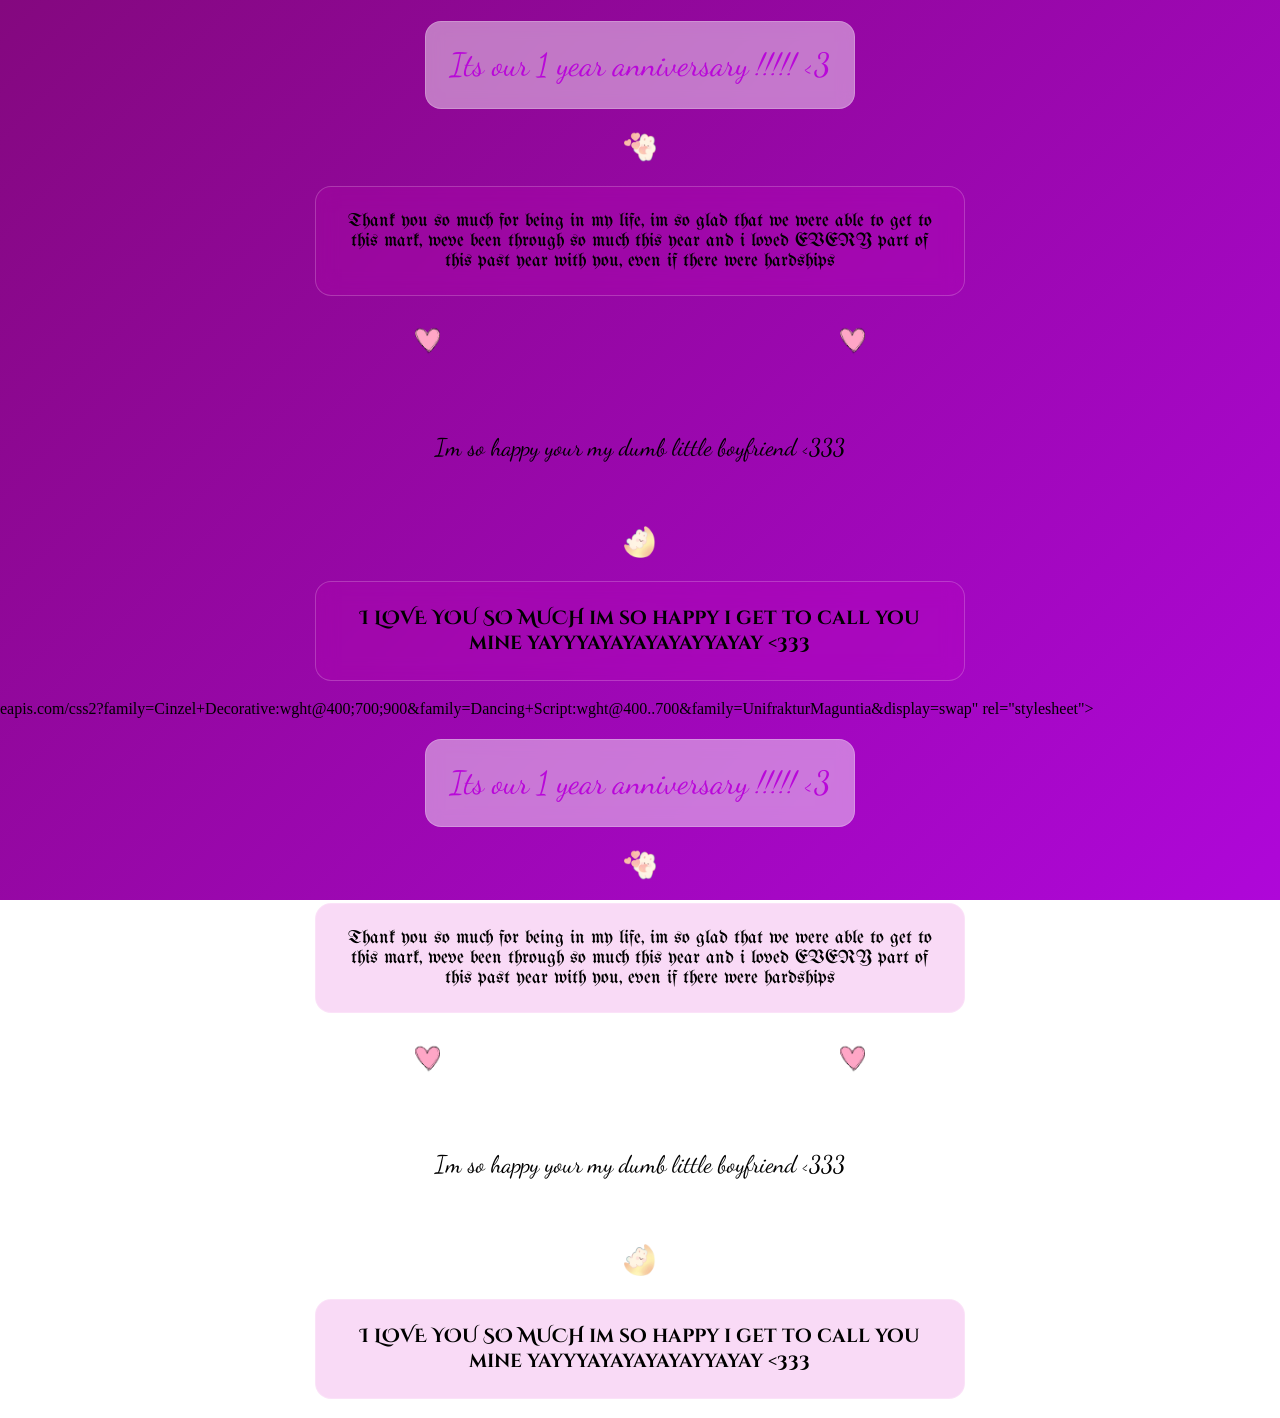
==== index.html @ 61ae5067 "what" ====
<!DOCTYPE html>
<html lang="en">
<head>
    <meta charset="UTF-8">
    <meta name="viewport" content="width=device-width, initial-scale=1.0">
    <title>1 year!</title>
    <link rel="stylesheet" href="style.css">
  <link rel="preconnect" href="https://fonts.googleapis.com">
<link rel="preconnect" href="https://fonts.gstatic.com" crossorigin>
<link href="https://fonts.googl<!DOCTYPE html>
<html lang="en">
<head>
    <meta charset="UTF-8">
    <meta name="viewport" content="width=device-width, initial-scale=1.0">
    <title>1 year!</title>
    <link rel="stylesheet" href="style.css">
  <link rel="preconnect" href="https://fonts.googleapis.com">
<link rel="preconnect" href="https://fonts.gstatic.com" crossorigin>
<link href="https://fonts.googleapis.com/css2?family=Cinzel+Decorative:wght@400;700;900&family=Dancing+Script:wght@400..700&family=UnifrakturMaguntia&display=swap" rel="stylesheet">
</head>


<body>
    <div class = center-container>
    <h1 class="title-text glass-card"> Its our 1 year anniversary  !!!!! <3 </h1>


<div>
    <img src="cutebnuy.png" width="32px">
    <h3 class="title-3 small-text">Thank you so much for being in my life, im so glad that we were able to get to this mark, weve been through so much this year and i loved EVERY part of this past year with you, even if there were hardships</h3>
</div>



<div class="heart-float-zone">
    <img src="heart.png" class="floating-heart-img image-left" alt="heart">
    <img src="heart.png" class="floating-heart-img image-right" alt="heart">
</div>

<div>
    <h2 class="title-text"> Im so happy your my dumb little boyfriend <333</h2>
    <img src="bnuy.png" width="32px">
</div>
<div>
    <h3 class="title-2-bold small-text">I LOVE YOU SO MUCH im so happy i get to call you mine yayyyayayayayayyayay <333</h3>
</div>
</div>
    </body>
</html>eapis.com/css2?family=Cinzel+Decorative:wght@400;700;900&family=Dancing+Script:wght@400..700&family=UnifrakturMaguntia&display=swap" rel="stylesheet">
</head>


<body>
    <div class = center-container>
    <h1 class="title-text glass-card"> Its our 1 year anniversary  !!!!! <3 </h1>


<div>
    <img src="cutebnuy.png" width="32px">
    <h3 class="title-3 small-text">Thank you so much for being in my life, im so glad that we were able to get to this mark, weve been through so much this year and i loved EVERY part of this past year with you, even if there were hardships</h3>
</div>



<div class="heart-float-zone">
    <img src="heart.png" class="floating-heart-img image-left" alt="heart">
    <img src="heart.png" class="floating-heart-img image-right" alt="heart">
</div>

<div>
    <h2 class="title-text"> Im so happy your my dumb little boyfriend <333</h2>
    <img src="bnuy.png" width="32px">
</div>
<div>
    <h3 class="title-2-bold small-text">I LOVE YOU SO MUCH im so happy i get to call you mine yayyyayayayayayyayay <333</h3>
</div>
</div>
    </body>
</html>
---- style.css ----
body {
    background: linear-gradient(135deg, #84087f, #af07d9);
    background-attachment: fixed; /* Keeps the gradient pinned smoothly to the screen */
    background-repeat: no-repeat;  /* Prevents it from copying itself */
    min-height: 100vh;
    margin: 0;
}

h1 {
    color: rgb(185, 7, 217)
}


.title-text {
    /* display: flex; */
  font-family: "Dancing Script", cursive;
  font-optical-sizing: auto;
  font-weight: 400;
  font-style: normal;
  text-align: center;
  /* justify-content: center; */
  padding: 45px;
}
.title-2-regular {
  font-family: "Cinzel Decorative", serif;
  font-weight: 400;
  font-style: normal;
  text-align: center;
  /* justify-content: center; */
  padding: 45px;
}

.title-2-bold {
  font-family: "Cinzel Decorative", serif;
  font-weight: 700;
  font-style: normal;
}

.title-2-black {
  font-family: "Cinzel Decorative", serif;
  font-weight: 900;
  font-style: normal;
}

.title-3 {
  font-family: "UnifrakturMaguntia", cursive;
  font-weight: 400;
  font-style: normal;
}

.glass-card {
    background: rgba(255, 255, 255, 0.45);
    backdrop-filter: blur(8px);
    -webkit-backdrop-filter: blur(8px);
    border: 1px solid rgba(255, 255, 255, 0.2);
    border-radius: 16px;
    padding: 24px;
    width: fit-content;
}

.small-text {
    background: rgba(212, 10, 195, 0.15);
    backdrop-filter: blur(10px);
    -webkit-backdrop-filter: blur(10px);
    border: 1px solid rgba(255, 255, 255, 0.2);
    border-radius: 16px;
    padding: 24px;
    width: 600px;
}

.lift-on-hover {
    transition: transform 0.3s ease, box-shadow 0.3s ease;
}

.lift-on-hover:hover {
    transform: translateY(-8px);
    box-shadow: 0 12px 20px rgba(0, 0, 0, 0.15);
}

.center-container {
    display: flex;
    flex-direction: column;
    align-items: center;
    justify-content: center;
    text-align: center;
}

.glowing-moon {
    width: 80px;
    height: 80px;
    border-radius: 50%;
    /* This creates the crescent shape using a shadow */
    box-shadow: 18px 18px 0 0 #fefae0; 
    /* This adds a magical night-sky glow */
    filter: drop-shadow(0 0 15px rgba(254, 250, 224, 0.6));
    margin: 20px;
}

/* Creates a container that spans the width of your layout */
.heart-float-zone {
    display: flex;
    justify-content: space-between; /* Pushes one heart left, one heart right */
    width: 100%;
    max-width: 450px;               /* Matches the general width of your mobile screen layout */
    margin: 10px auto;              /* Adds vertical space between your text blocks */
    pointer-events: none;           /* Ensures it doesn't interfere with clicking or scrolling */
}

/* Base styles for your floating images */
.floating-heart-img {
    width: 25px;                    /* Adjust the size of your heart images here */
    height: auto;
    display: block;
}

/* Animates the left image */
.image-left {
    animation: independentFloatLeft 3.5s ease-in-out infinite alternate;
}

/* Animates the right image */
.image-right {
    animation: independentFloatRight 3s ease-in-out infinite alternate;
    animation-delay: 0.6s;          /* Out of sync for a cuter rhythm */
}

/* Up and down animation tracks */
@keyframes independentFloatLeft {
    0% { transform: translateY(5px) rotate(-3deg); }
    100% { transform: translateY(-10px) rotate(5deg); }
}

@keyframes independentFloatRight {
    0% { transform: translateY(-5px) rotate(3deg); }
    100% { transform: translateY(10px) rotate(-5deg); }
}
---- style.css ----
body {
    background: linear-gradient(135deg, #84087f, #af07d9);
    background-attachment: fixed; /* Keeps the gradient pinned smoothly to the screen */
    background-repeat: no-repeat;  /* Prevents it from copying itself */
    min-height: 100vh;
    margin: 0;
}

h1 {
    color: rgb(185, 7, 217)
}


.title-text {
    /* display: flex; */
  font-family: "Dancing Script", cursive;
  font-optical-sizing: auto;
  font-weight: 400;
  font-style: normal;
  text-align: center;
  /* justify-content: center; */
  padding: 45px;
}
.title-2-regular {
  font-family: "Cinzel Decorative", serif;
  font-weight: 400;
  font-style: normal;
  text-align: center;
  /* justify-content: center; */
  padding: 45px;
}

.title-2-bold {
  font-family: "Cinzel Decorative", serif;
  font-weight: 700;
  font-style: normal;
}

.title-2-black {
  font-family: "Cinzel Decorative", serif;
  font-weight: 900;
  font-style: normal;
}

.title-3 {
  font-family: "UnifrakturMaguntia", cursive;
  font-weight: 400;
  font-style: normal;
}

.glass-card {
    background: rgba(255, 255, 255, 0.45);
    backdrop-filter: blur(8px);
    -webkit-backdrop-filter: blur(8px);
    border: 1px solid rgba(255, 255, 255, 0.2);
    border-radius: 16px;
    padding: 24px;
    width: fit-content;
}

.small-text {
    background: rgba(212, 10, 195, 0.15);
    backdrop-filter: blur(10px);
    -webkit-backdrop-filter: blur(10px);
    border: 1px solid rgba(255, 255, 255, 0.2);
    border-radius: 16px;
    padding: 24px;
    width: 600px;
}

.lift-on-hover {
    transition: transform 0.3s ease, box-shadow 0.3s ease;
}

.lift-on-hover:hover {
    transform: translateY(-8px);
    box-shadow: 0 12px 20px rgba(0, 0, 0, 0.15);
}

.center-container {
    display: flex;
    flex-direction: column;
    align-items: center;
    justify-content: center;
    text-align: center;
}

.glowing-moon {
    width: 80px;
    height: 80px;
    border-radius: 50%;
    /* This creates the crescent shape using a shadow */
    box-shadow: 18px 18px 0 0 #fefae0; 
    /* This adds a magical night-sky glow */
    filter: drop-shadow(0 0 15px rgba(254, 250, 224, 0.6));
    margin: 20px;
}

/* Creates a container that spans the width of your layout */
.heart-float-zone {
    display: flex;
    justify-content: space-between; /* Pushes one heart left, one heart right */
    width: 100%;
    max-width: 450px;               /* Matches the general width of your mobile screen layout */
    margin: 10px auto;              /* Adds vertical space between your text blocks */
    pointer-events: none;           /* Ensures it doesn't interfere with clicking or scrolling */
}

/* Base styles for your floating images */
.floating-heart-img {
    width: 25px;                    /* Adjust the size of your heart images here */
    height: auto;
    display: block;
}

/* Animates the left image */
.image-left {
    animation: independentFloatLeft 3.5s ease-in-out infinite alternate;
}

/* Animates the right image */
.image-right {
    animation: independentFloatRight 3s ease-in-out infinite alternate;
    animation-delay: 0.6s;          /* Out of sync for a cuter rhythm */
}

/* Up and down animation tracks */
@keyframes independentFloatLeft {
    0% { transform: translateY(5px) rotate(-3deg); }
    100% { transform: translateY(-10px) rotate(5deg); }
}

@keyframes independentFloatRight {
    0% { transform: translateY(-5px) rotate(3deg); }
    100% { transform: translateY(10px) rotate(-5deg); }
}
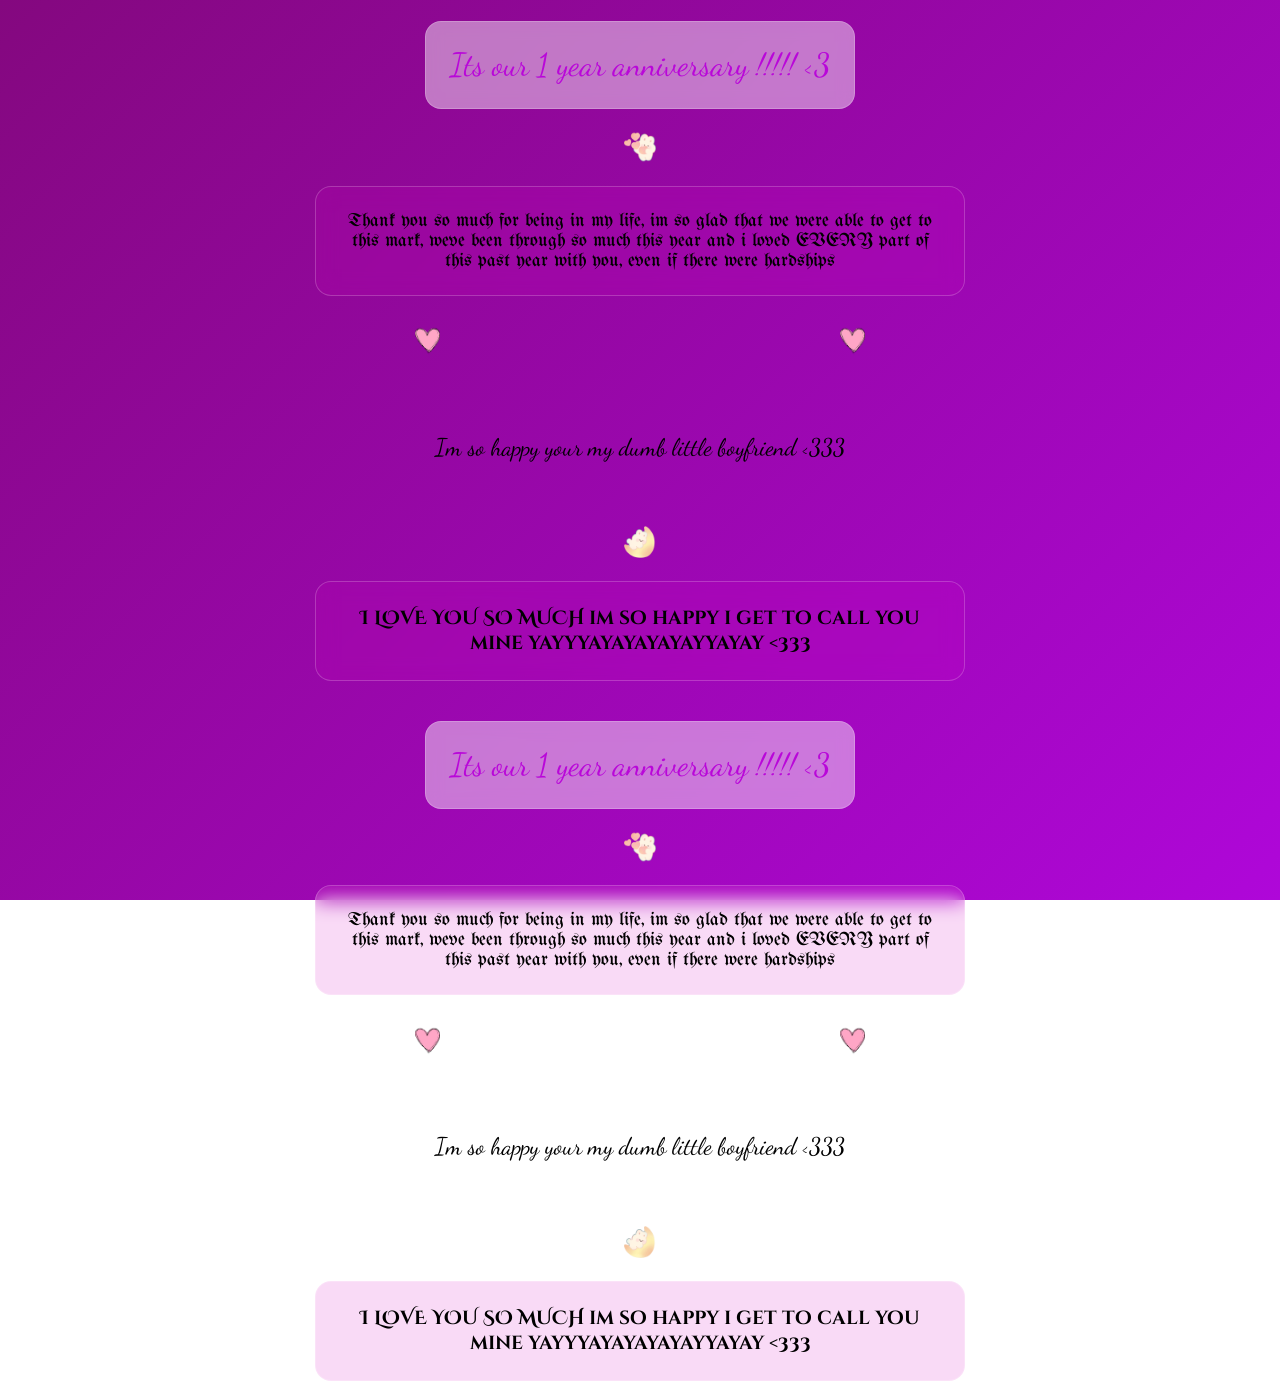
==== commit cdaa1714: "fix" ====
--- a/index.html
+++ b/index.html
@@ -46,7 +46,7 @@
 </div>
 </div>
     </body>
-</html>eapis.com/css2?family=Cinzel+Decorative:wght@400;700;900&family=Dancing+Script:wght@400..700&family=UnifrakturMaguntia&display=swap" rel="stylesheet">
+</html>
 </head>
 
 
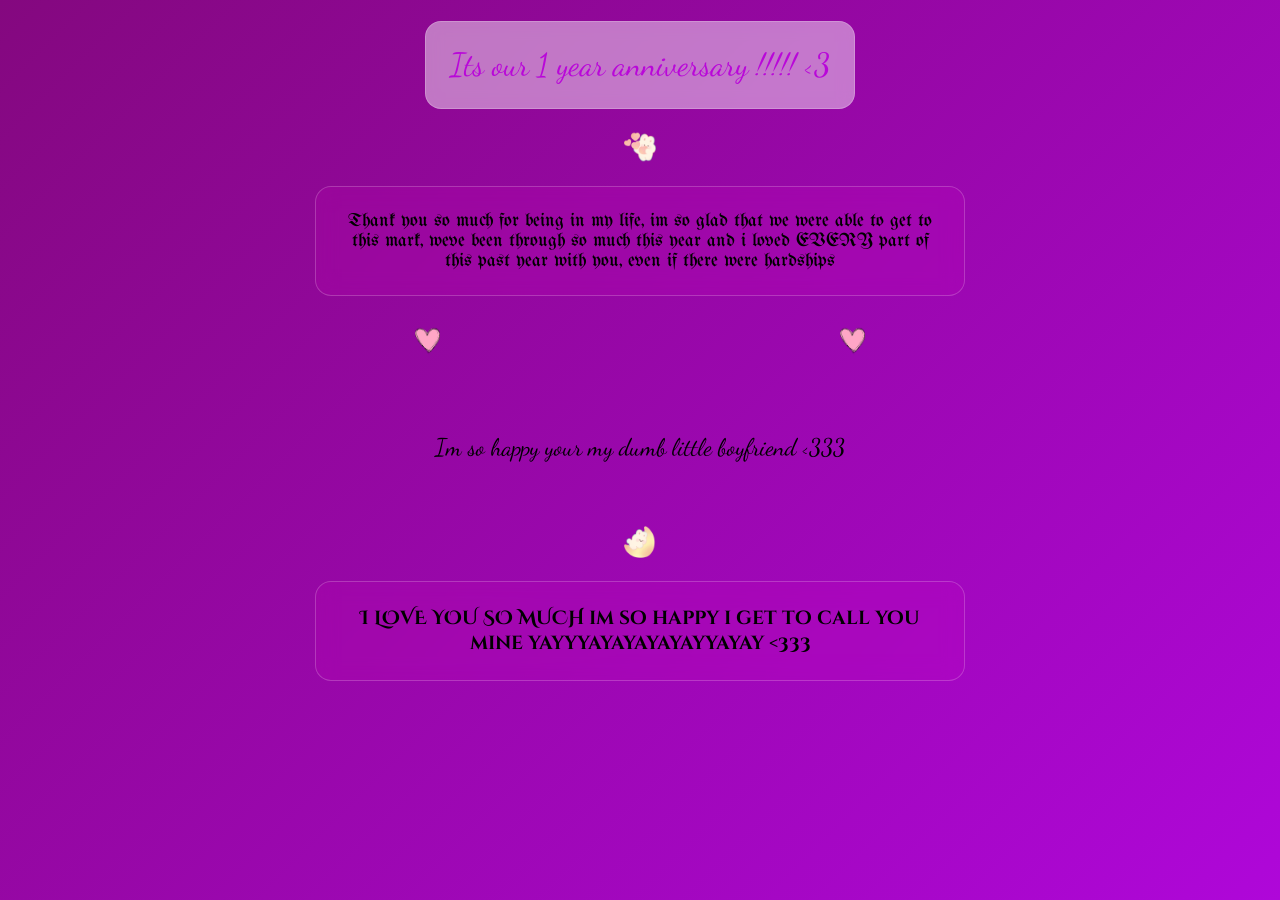
==== commit 27adf268: "quick" ====
--- a/index.html
+++ b/index.html
@@ -46,34 +46,4 @@
 </div>
 </div>
     </body>
-</html>
-</head>
-
-
-<body>
-    <div class = center-container>
-    <h1 class="title-text glass-card"> Its our 1 year anniversary  !!!!! <3 </h1>
-
-
-<div>
-    <img src="cutebnuy.png" width="32px">
-    <h3 class="title-3 small-text">Thank you so much for being in my life, im so glad that we were able to get to this mark, weve been through so much this year and i loved EVERY part of this past year with you, even if there were hardships</h3>
-</div>
-
-
-
-<div class="heart-float-zone">
-    <img src="heart.png" class="floating-heart-img image-left" alt="heart">
-    <img src="heart.png" class="floating-heart-img image-right" alt="heart">
-</div>
-
-<div>
-    <h2 class="title-text"> Im so happy your my dumb little boyfriend <333</h2>
-    <img src="bnuy.png" width="32px">
-</div>
-<div>
-    <h3 class="title-2-bold small-text">I LOVE YOU SO MUCH im so happy i get to call you mine yayyyayayayayayyayay <333</h3>
-</div>
-</div>
-    </body>
 </html>
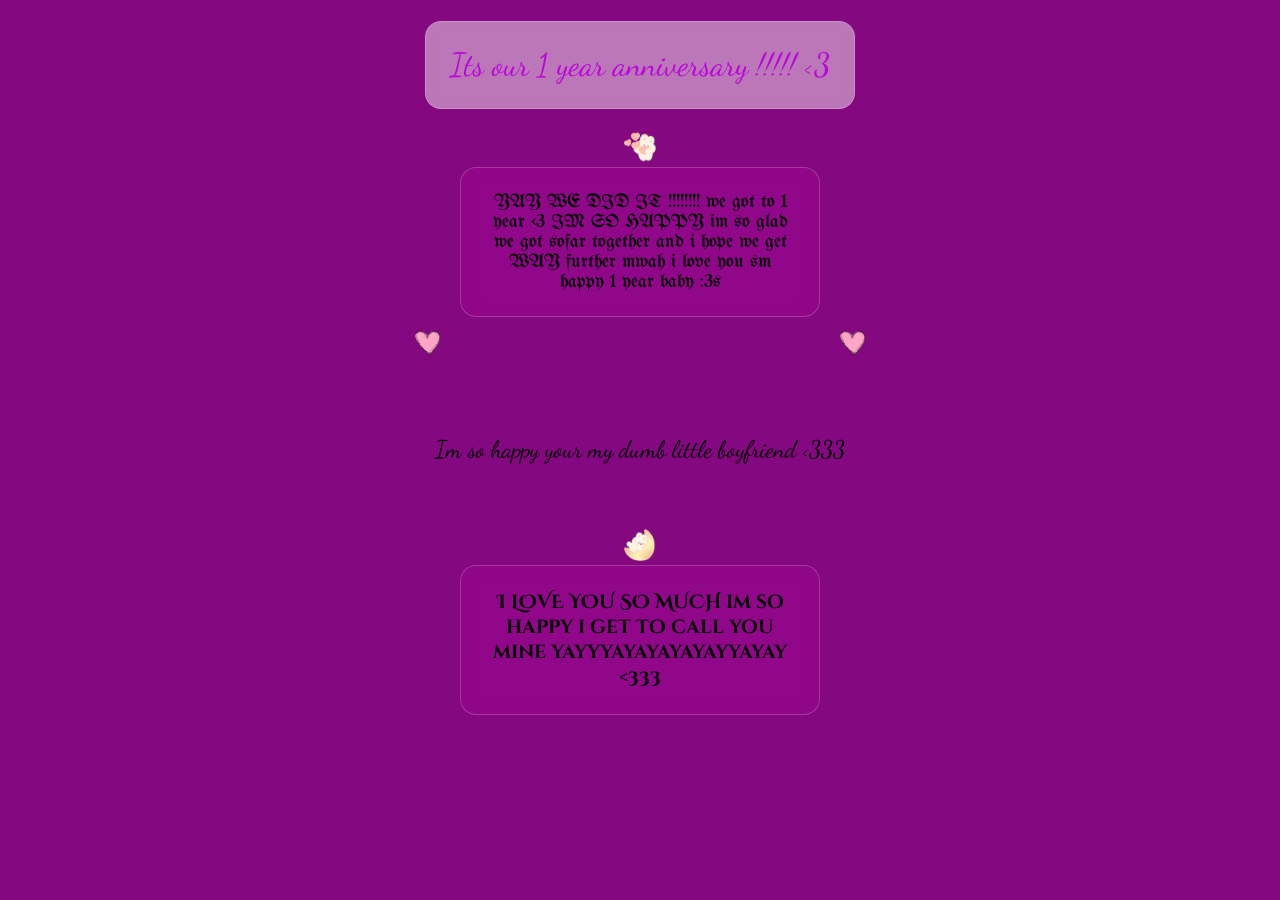
==== commit 4383e340: "lovely" ====
--- a/index.html
+++ b/index.html
@@ -27,7 +27,7 @@
 
 <div>
     <img src="cutebnuy.png" width="32px">
-    <h3 class="title-3 small-text">Thank you so much for being in my life, im so glad that we were able to get to this mark, weve been through so much this year and i loved EVERY part of this past year with you, even if there were hardships</h3>
+    <h3 class="title-3 small-text">YAY WE DID IT !!!!!!!! we got to 1 year <3 IM SO HAPPY im so glad we got sofar together and i hope we get WAY further mwah i love you sm happy 1 year baby :3s</h3>
 </div>
 
 
--- a/style.css
+++ b/style.css
@@ -1,10 +1,11 @@
 body {
-    background: linear-gradient(135deg, #84087f, #af07d9);
-    background-attachment: fixed; /* Keeps the gradient pinned smoothly to the screen */
-    background-repeat: no-repeat;  /* Prevents it from copying itself */
+    background-color: #84087f; /* Use your favorite deep purple from the gradient */
     min-height: 100vh;
+    min-height: 100dvh;
     margin: 0;
+    overflow-x: hidden;
 }
+
 
 h1 {
     color: rgb(185, 7, 217)
@@ -59,13 +60,18 @@
 }
 
 .small-text {
+    width: 90%;
+    max-width: 400px;
+    margin: 0 auto;
+
+    padding: 24px;
+    box-sizing: border-box;
+
     background: rgba(212, 10, 195, 0.15);
     backdrop-filter: blur(10px);
     -webkit-backdrop-filter: blur(10px);
     border: 1px solid rgba(255, 255, 255, 0.2);
     border-radius: 16px;
-    padding: 24px;
-    width: 600px;
 }
 
 .lift-on-hover {
@@ -133,4 +139,4 @@
 @keyframes independentFloatRight {
     0% { transform: translateY(-5px) rotate(3deg); }
     100% { transform: translateY(10px) rotate(-5deg); }
-}
+}
--- a/style.css
+++ b/style.css
@@ -1,10 +1,11 @@
 body {
-    background: linear-gradient(135deg, #84087f, #af07d9);
-    background-attachment: fixed; /* Keeps the gradient pinned smoothly to the screen */
-    background-repeat: no-repeat;  /* Prevents it from copying itself */
+    background-color: #84087f; /* Use your favorite deep purple from the gradient */
     min-height: 100vh;
+    min-height: 100dvh;
     margin: 0;
+    overflow-x: hidden;
 }
+
 
 h1 {
     color: rgb(185, 7, 217)
@@ -59,13 +60,18 @@
 }
 
 .small-text {
+    width: 90%;
+    max-width: 400px;
+    margin: 0 auto;
+
+    padding: 24px;
+    box-sizing: border-box;
+
     background: rgba(212, 10, 195, 0.15);
     backdrop-filter: blur(10px);
     -webkit-backdrop-filter: blur(10px);
     border: 1px solid rgba(255, 255, 255, 0.2);
     border-radius: 16px;
-    padding: 24px;
-    width: 600px;
 }
 
 .lift-on-hover {
@@ -133,4 +139,4 @@
 @keyframes independentFloatRight {
     0% { transform: translateY(-5px) rotate(3deg); }
     100% { transform: translateY(10px) rotate(-5deg); }
-}
+}
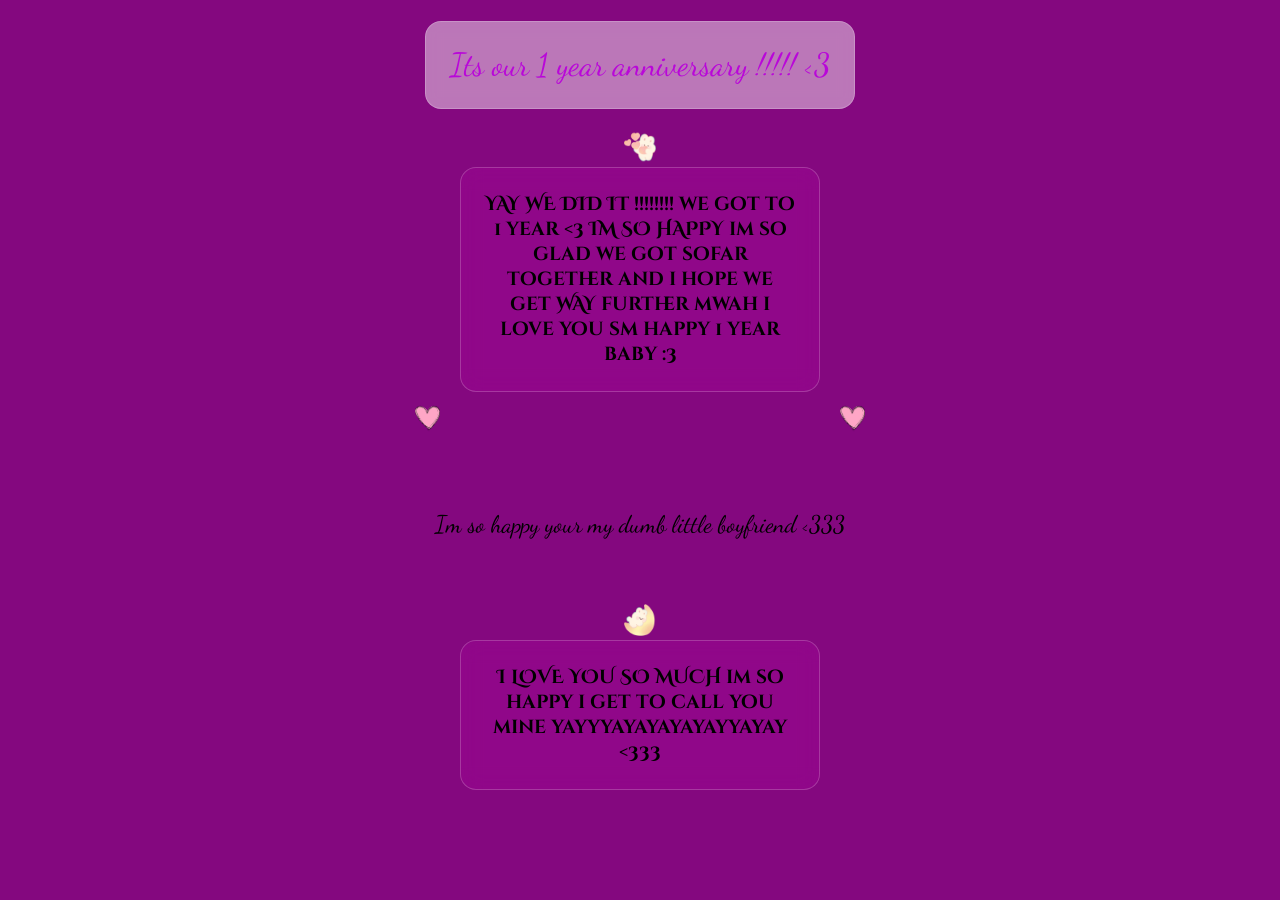
==== commit 3d54fd44: "meow" ====
--- a/index.html
+++ b/index.html
@@ -27,7 +27,7 @@
 
 <div>
     <img src="cutebnuy.png" width="32px">
-    <h3 class="title-3 small-text">YAY WE DID IT !!!!!!!! we got to 1 year <3 IM SO HAPPY im so glad we got sofar together and i hope we get WAY further mwah i love you sm happy 1 year baby :3s</h3>
+    <h3 class="title-2-bold small-text">YAY WE DID IT !!!!!!!! we got to 1 year <3 IM SO HAPPY im so glad we got sofar together and i hope we get WAY further mwah i love you sm happy 1 year baby :3</h3>
 </div>
 
 
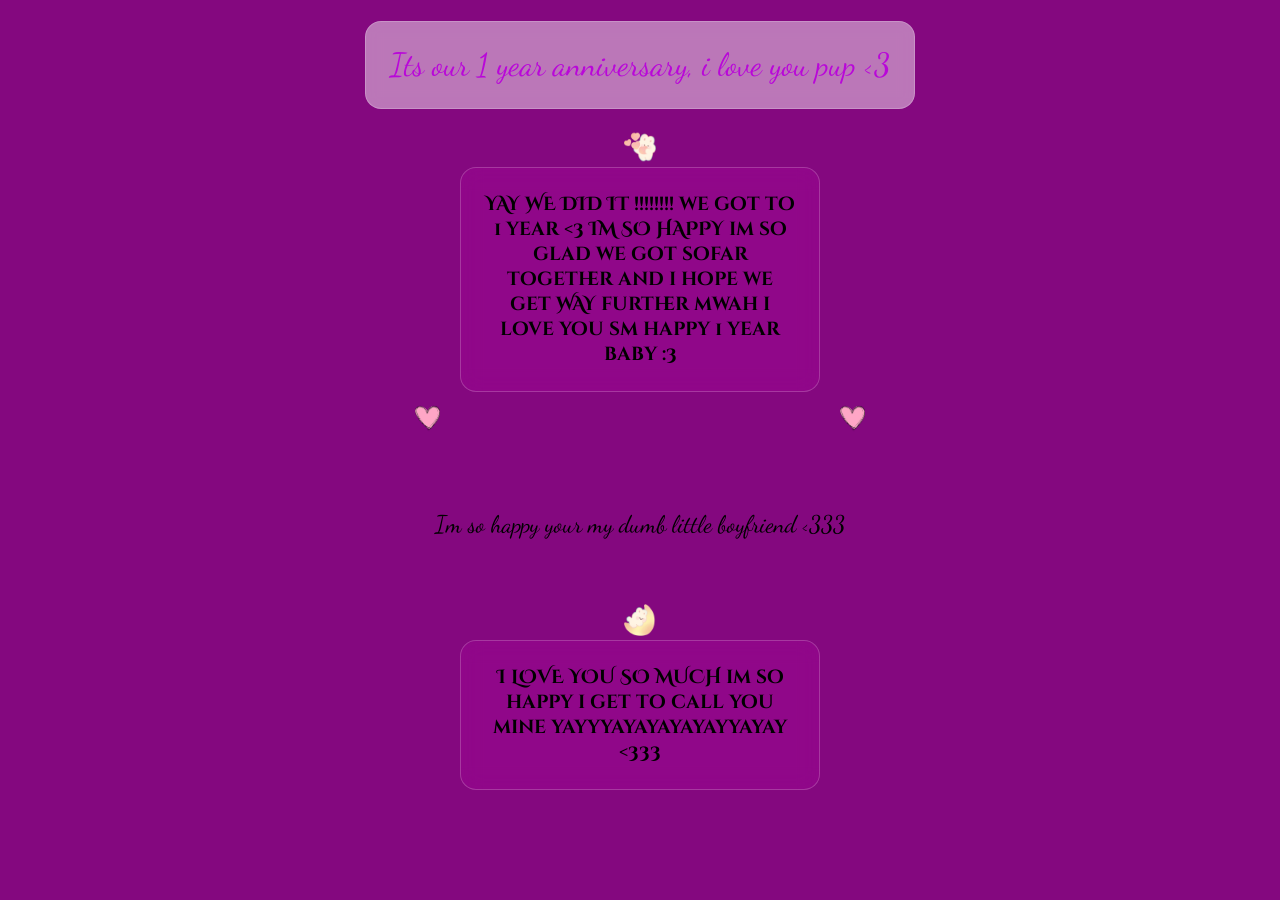
==== commit baa0509a: "Update index.html" ====
--- a/index.html
+++ b/index.html
@@ -22,7 +22,7 @@
 
 <body>
     <div class = center-container>
-    <h1 class="title-text glass-card"> Its our 1 year anniversary  !!!!! <3 </h1>
+    <h1 class="title-text glass-card"> Its our 1 year anniversary, i love you pup <3 </h1>
 
 
 <div>
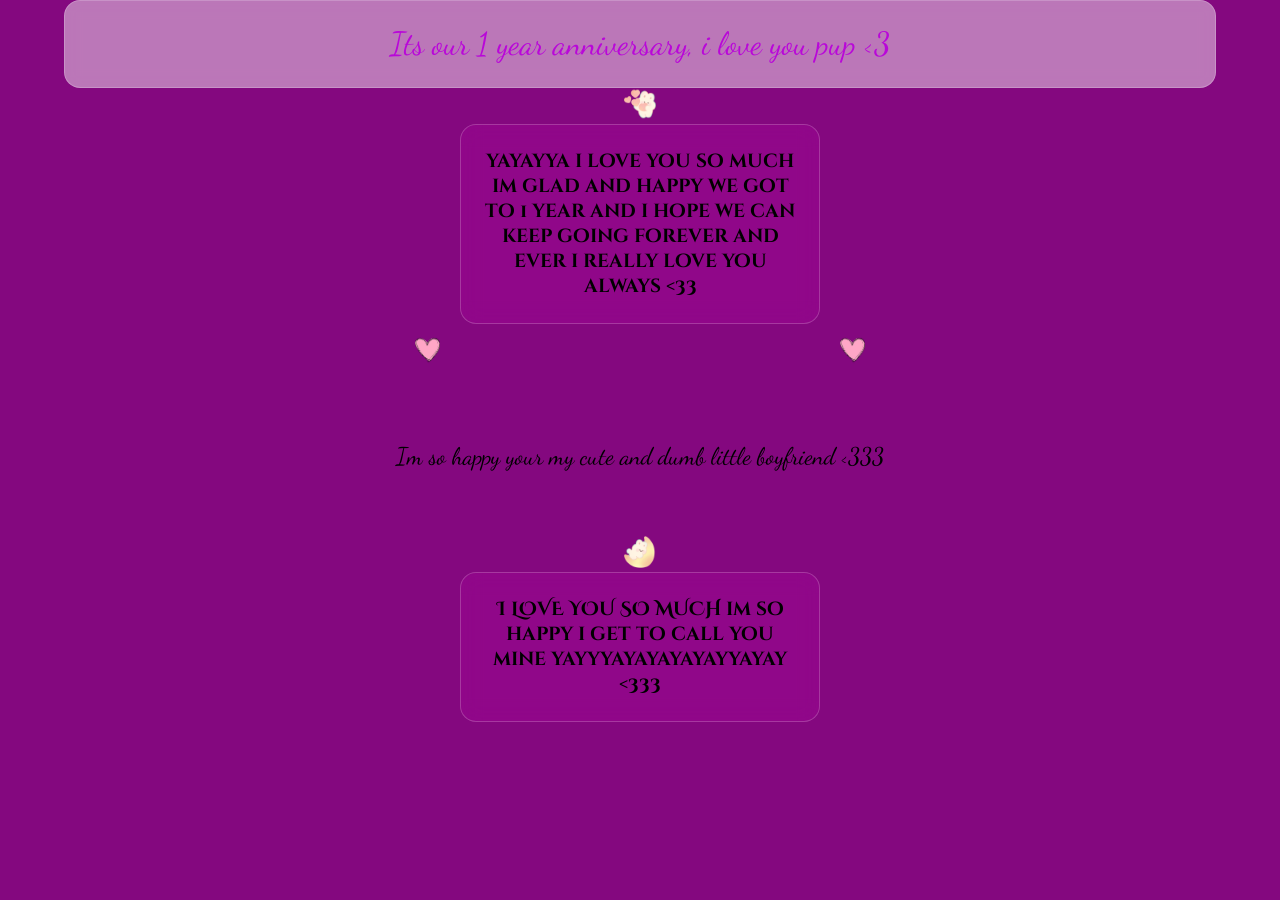
==== commit a6e7e024: "Update index.html" ====
--- a/index.html
+++ b/index.html
@@ -27,7 +27,7 @@
 
 <div>
     <img src="cutebnuy.png" width="32px">
-    <h3 class="title-2-bold small-text">YAY WE DID IT !!!!!!!! we got to 1 year <3 IM SO HAPPY im so glad we got sofar together and i hope we get WAY further mwah i love you sm happy 1 year baby :3</h3>
+    <h3 class="title-2-bold small-text">yayayya i love you so much im glad and happy we got to 1 year and i hope we can keep going forever and ever i really love you always <33</h3>
 </div>
 
 
@@ -38,7 +38,7 @@
 </div>
 
 <div>
-    <h2 class="title-text"> Im so happy your my dumb little boyfriend <333</h2>
+    <h2 class="title-text"> Im so happy your my cute and dumb little boyfriend <333</h2>
     <img src="bnuy.png" width="32px">
 </div>
 <div>
--- a/style.css
+++ b/style.css
@@ -1,5 +1,5 @@
 body {
-    background-color: #84087f; /* Use your favorite deep purple from the gradient */
+    background-color: #84087f;
     min-height: 100vh;
     min-height: 100dvh;
     margin: 0;
@@ -57,6 +57,9 @@
     border-radius: 16px;
     padding: 24px;
     width: fit-content;
+    margin: 0 auto;
+    box-sizing: border-box;
+    width: 90%;
 }
 
 .small-text {
@@ -95,31 +98,31 @@
     width: 80px;
     height: 80px;
     border-radius: 50%;
-    /* This creates the crescent shape using a shadow */
+    m
     box-shadow: 18px 18px 0 0 #fefae0; 
-    /* This adds a magical night-sky glow */
+  
     filter: drop-shadow(0 0 15px rgba(254, 250, 224, 0.6));
     margin: 20px;
 }
 
-/* Creates a container that spans the width of your layout */
+
 .heart-float-zone {
     display: flex;
-    justify-content: space-between; /* Pushes one heart left, one heart right */
+    justify-content: space-between;
     width: 100%;
-    max-width: 450px;               /* Matches the general width of your mobile screen layout */
-    margin: 10px auto;              /* Adds vertical space between your text blocks */
-    pointer-events: none;           /* Ensures it doesn't interfere with clicking or scrolling */
+    max-width: 450px;          
+    margin: 10px auto;           
+    pointer-events: none;       
 }
 
-/* Base styles for your floating images */
+
 .floating-heart-img {
-    width: 25px;                    /* Adjust the size of your heart images here */
+    width: 25px;                   
     height: auto;
     display: block;
 }
 
-/* Animates the left image */
+
 .image-left {
     animation: independentFloatLeft 3.5s ease-in-out infinite alternate;
 }
@@ -127,10 +130,9 @@
 /* Animates the right image */
 .image-right {
     animation: independentFloatRight 3s ease-in-out infinite alternate;
-    animation-delay: 0.6s;          /* Out of sync for a cuter rhythm */
+    animation-delay: 0.6s;   
 }
 
-/* Up and down animation tracks */
 @keyframes independentFloatLeft {
     0% { transform: translateY(5px) rotate(-3deg); }
     100% { transform: translateY(-10px) rotate(5deg); }
--- a/style.css
+++ b/style.css
@@ -1,5 +1,5 @@
 body {
-    background-color: #84087f; /* Use your favorite deep purple from the gradient */
+    background-color: #84087f;
     min-height: 100vh;
     min-height: 100dvh;
     margin: 0;
@@ -57,6 +57,9 @@
     border-radius: 16px;
     padding: 24px;
     width: fit-content;
+    margin: 0 auto;
+    box-sizing: border-box;
+    width: 90%;
 }
 
 .small-text {
@@ -95,31 +98,31 @@
     width: 80px;
     height: 80px;
     border-radius: 50%;
-    /* This creates the crescent shape using a shadow */
+    m
     box-shadow: 18px 18px 0 0 #fefae0; 
-    /* This adds a magical night-sky glow */
+  
     filter: drop-shadow(0 0 15px rgba(254, 250, 224, 0.6));
     margin: 20px;
 }
 
-/* Creates a container that spans the width of your layout */
+
 .heart-float-zone {
     display: flex;
-    justify-content: space-between; /* Pushes one heart left, one heart right */
+    justify-content: space-between;
     width: 100%;
-    max-width: 450px;               /* Matches the general width of your mobile screen layout */
-    margin: 10px auto;              /* Adds vertical space between your text blocks */
-    pointer-events: none;           /* Ensures it doesn't interfere with clicking or scrolling */
+    max-width: 450px;          
+    margin: 10px auto;           
+    pointer-events: none;       
 }
 
-/* Base styles for your floating images */
+
 .floating-heart-img {
-    width: 25px;                    /* Adjust the size of your heart images here */
+    width: 25px;                   
     height: auto;
     display: block;
 }
 
-/* Animates the left image */
+
 .image-left {
     animation: independentFloatLeft 3.5s ease-in-out infinite alternate;
 }
@@ -127,10 +130,9 @@
 /* Animates the right image */
 .image-right {
     animation: independentFloatRight 3s ease-in-out infinite alternate;
-    animation-delay: 0.6s;          /* Out of sync for a cuter rhythm */
+    animation-delay: 0.6s;   
 }
 
-/* Up and down animation tracks */
 @keyframes independentFloatLeft {
     0% { transform: translateY(5px) rotate(-3deg); }
     100% { transform: translateY(-10px) rotate(5deg); }
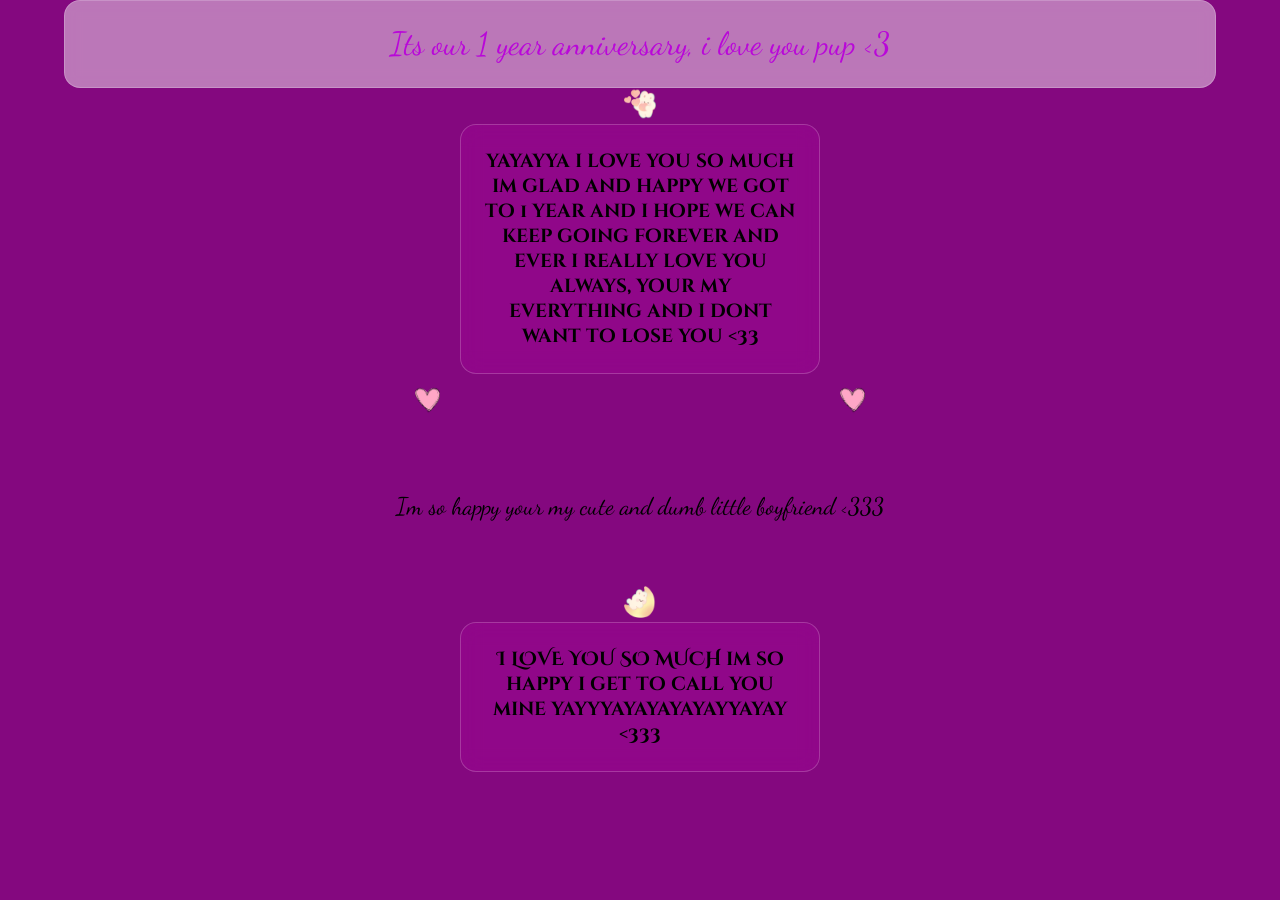
==== commit 33b0d66e: "Update index.html" ====
--- a/index.html
+++ b/index.html
@@ -27,7 +27,7 @@
 
 <div>
     <img src="cutebnuy.png" width="32px">
-    <h3 class="title-2-bold small-text">yayayya i love you so much im glad and happy we got to 1 year and i hope we can keep going forever and ever i really love you always <33</h3>
+    <h3 class="title-2-bold small-text">yayayya i love you so much im glad and happy we got to 1 year and i hope we can keep going forever and ever i really love you always, your my everything and i dont want to lose you <33</h3>
 </div>
 
 
